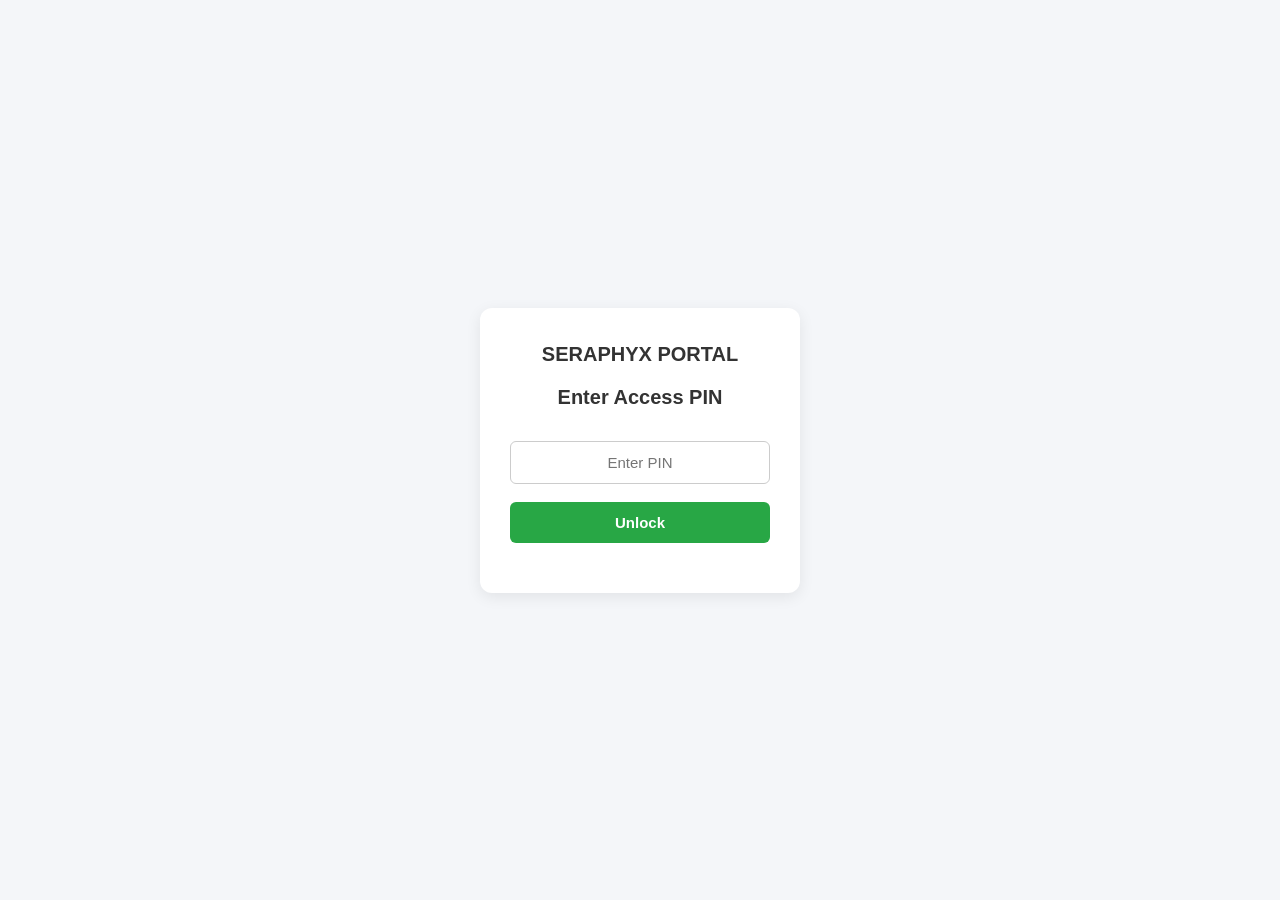
==== Index.html @ ea9a635a "Update Index.html" ====
<!DOCTYPE html>
<html>
<head>
  <title>SERAPHYX PORTAL</title>
  <style>
    body {
      font-family: 'Segoe UI', Tahoma, Geneva, Verdana, sans-serif;
      background-color: #f4f6f9;
      margin: 0;
      padding: 0;
      display: flex;
      justify-content: center;
      align-items: center;
      min-height: 100vh;
    }

    /* Narrow, poem-like centered container */
    .card {
      background: #ffffff;
      padding: 35px 30px;
      border-radius: 12px;
      box-shadow: 0 4px 15px rgba(0, 0, 0, 0.08);
      text-align: center;
      width: 100%;
      max-width: 260px; /* Kept narrow so it doesn't stretch side to side */
      margin: 0 auto;
    }

    h2 {
      margin-top: 0;
      color: #333;
      margin-bottom: 20px;
      font-size: 20px;
    }

    input, button {
      width: 100%;
      padding: 12px;
      margin-top: 12px;
      font-size: 15px;
      border-radius: 6px;
      box-sizing: border-box;
      text-align: center; /* Centers the input text */
    }

    input {
      border: 1px solid #ccc;
      outline: none;
      transition: border 0.3s;
    }

    input:focus {
      border-color: #28a745;
    }

    button {
      background-color: #28a745;
      color: white;
      border: none;
      font-weight: bold;
      cursor: pointer;
      transition: background 0.3s;
      margin-top: 18px;
    }

    button:hover {
      background-color: #218838;
    }

    #status, #pinStatus {
      margin-top: 15px;
      font-size: 14px;
      font-weight: 500;
    }

    /* Utility class to hide elements */
    .hidden {
      display: none !important;
    }
  </style>
</head>
<body>

  <!-- 1. PIN CODE SCREEN (Shows First) -->
  <div class="card" id="pinCard">
    <h2>SERAPHYX PORTAL<h2>
    <h2>Enter Access PIN</h2>
    <input type="password" id="pinInput" placeholder="Enter PIN">
    <button onclick="checkPin()">Unlock</button>
    <p id="pinStatus"></p>
  </div>

  <!-- 2. REGISTRATION FORM (Hidden Until PIN is Correct) -->
  <div class="card hidden" id="regCard">
    <h2>User Registration</h2>
    
    <input type="text" id="nameInput" placeholder="Enter Name">
    <input type="text" id="rankInput" placeholder="Enter Rank">
    <input type="number" id="balInput" placeholder="Enter Balance">
    
    <button onclick="sendData()">Send to Sheet</button>

    <p id="status"></p>
  </div>

  <script>
    // PASTE YOUR GOOGLE WEB APP URL HERE
    const API_URL = "https://script.google.com/macros/s/AKfycbwkXAasX7tgoTxVO09FQpBF3WzvBid05r1NA1-pyC-eQZMbeJYzKILEyULM3d73zNKh/exec";
    
    // SECRET PIN
    const CORRECT_PIN = "04292008";

    // FUNCTION TO CHECK PIN
    function checkPin() {
      const pinInput = document.getElementById("pinInput");
      const pinStatus = document.getElementById("pinStatus");

      if (pinInput.value.trim() === CORRECT_PIN) {
        // Hide PIN screen & show registration form
        document.getElementById("pinCard").classList.add("hidden");
        document.getElementById("regCard").classList.remove("hidden");
      } else {
        pinStatus.textContent = "Incorrect PIN!";
        pinStatus.style.color = "red";
        pinInput.value = "";
      }
    }

    // FUNCTION TO SEND DATA TO GOOGLE SHEET
    function sendData() {
      const nameInput = document.getElementById("nameInput");
      const rankInput = document.getElementById("rankInput");
      const balInput  = document.getElementById("balInput");
      
      const nameValue = nameInput.value.trim();
      const rankValue = rankInput.value.trim();
      const balValue  = balInput.value.trim();
      
      const statusText = document.getElementById("status");

      if (!nameValue || !rankValue || !balValue) {
        statusText.textContent = "Please fill in all fields!";
        statusText.style.color = "red";
        return;
      }

      statusText.textContent = "Sending...";
      statusText.style.color = "#555";

      const formData = new FormData();
      formData.append("name", nameValue);
      formData.append("rank", rankValue);
      formData.append("bal", balValue);

      fetch(API_URL, {
        method: "POST",
        body: formData,
        mode: "no-cors"
      })
      .then(() => {
        statusText.textContent = "Submitted successfully!";
        statusText.style.color = "green";
        
        // Clear inputs
        nameInput.value = "";
        rankInput.value = "";
        balInput.value = "";
      })
      .catch(err => {
        statusText.textContent = "Error sending data.";
        statusText.style.color = "red";
        console.error(err);
      });
    }
  </script>

</body>
</html>
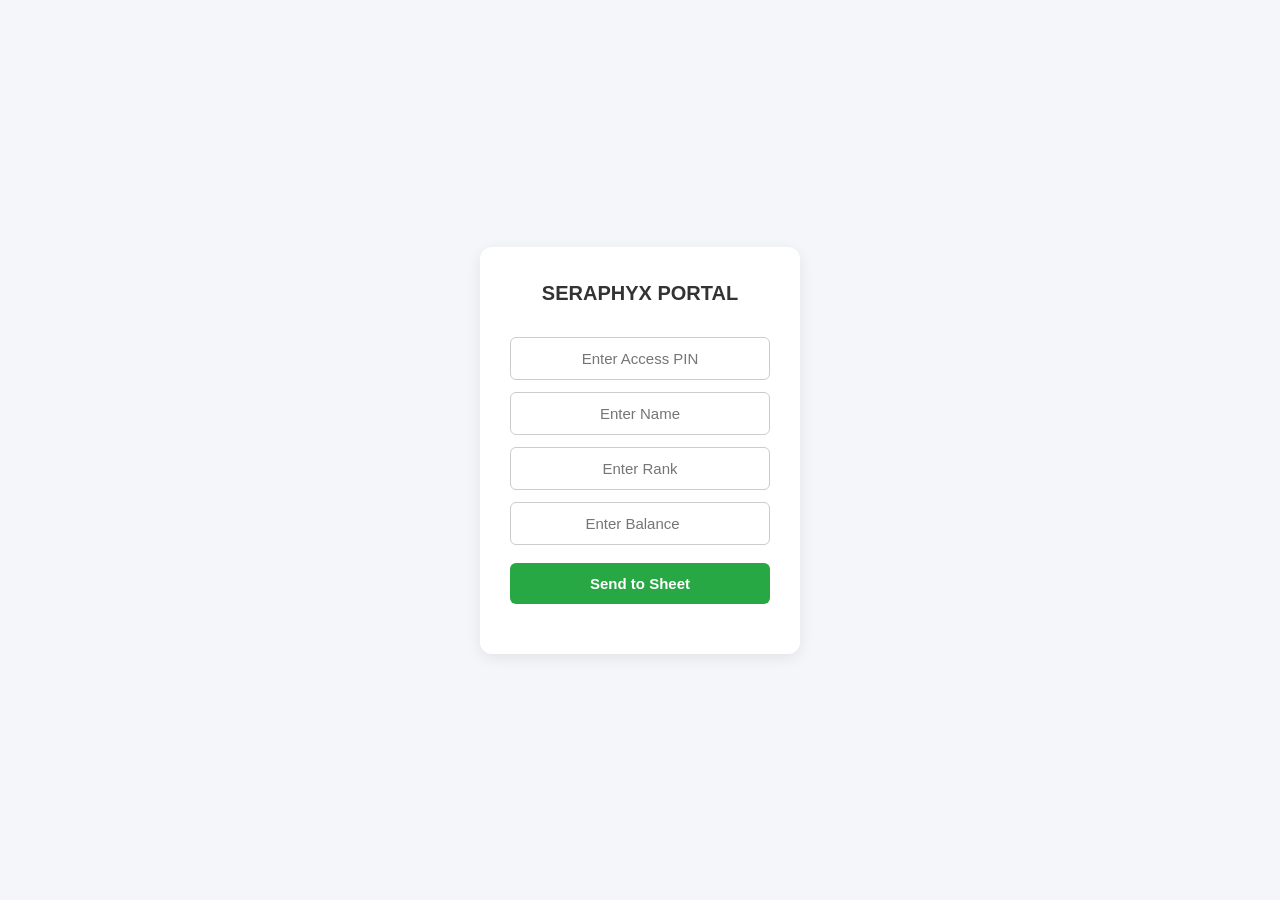
==== commit cfdc5f23: "Update Index.html" ====
--- a/Index.html
+++ b/Index.html
@@ -14,7 +14,6 @@
       min-height: 100vh;
     }
 
-    /* Narrow, poem-like centered container */
     .card {
       background: #ffffff;
       padding: 35px 30px;
@@ -22,7 +21,7 @@
       box-shadow: 0 4px 15px rgba(0, 0, 0, 0.08);
       text-align: center;
       width: 100%;
-      max-width: 260px; /* Kept narrow so it doesn't stretch side to side */
+      max-width: 260px;
       margin: 0 auto;
     }
 
@@ -40,7 +39,7 @@
       font-size: 15px;
       border-radius: 6px;
       box-sizing: border-box;
-      text-align: center; /* Centers the input text */
+      text-align: center;
     }
 
     input {
@@ -67,33 +66,19 @@
       background-color: #218838;
     }
 
-    #status, #pinStatus {
+    #status {
       margin-top: 15px;
       font-size: 14px;
       font-weight: 500;
-    }
-
-    /* Utility class to hide elements */
-    .hidden {
-      display: none !important;
     }
   </style>
 </head>
 <body>
 
-  <!-- 1. PIN CODE SCREEN (Shows First) -->
-  <div class="card" id="pinCard">
-    <h2>SERAPHYX PORTAL<h2>
-    <h2>Enter Access PIN</h2>
-    <input type="password" id="pinInput" placeholder="Enter PIN">
-    <button onclick="checkPin()">Unlock</button>
-    <p id="pinStatus"></p>
-  </div>
-
-  <!-- 2. REGISTRATION FORM (Hidden Until PIN is Correct) -->
-  <div class="card hidden" id="regCard">
-    <h2>User Registration</h2>
+  <div class="card">
+    <h2>SERAPHYX PORTAL</h2>
     
+    <input type="password" id="pinInput" placeholder="Enter Access PIN">
     <input type="text" id="nameInput" placeholder="Enter Name">
     <input type="text" id="rankInput" placeholder="Enter Rank">
     <input type="number" id="balInput" placeholder="Enter Balance">
@@ -105,69 +90,64 @@
 
   <script>
     // PASTE YOUR GOOGLE WEB APP URL HERE
-    const API_URL = "https://script.google.com/macros/s/AKfycbwkXAasX7tgoTxVO09FQpBF3WzvBid05r1NA1-pyC-eQZMbeJYzKILEyULM3d73zNKh/exec";
-    
-    // SECRET PIN
-    const CORRECT_PIN = "04292008";
+    const API_URL = "YOUR_GOOGLE_WEB_APP_URL_HERE";
 
-    // FUNCTION TO CHECK PIN
-    function checkPin() {
-      const pinInput = document.getElementById("pinInput");
-      const pinStatus = document.getElementById("pinStatus");
-
-      if (pinInput.value.trim() === CORRECT_PIN) {
-        // Hide PIN screen & show registration form
-        document.getElementById("pinCard").classList.add("hidden");
-        document.getElementById("regCard").classList.remove("hidden");
-      } else {
-        pinStatus.textContent = "Incorrect PIN!";
-        pinStatus.style.color = "red";
-        pinInput.value = "";
-      }
-    }
-
-    // FUNCTION TO SEND DATA TO GOOGLE SHEET
     function sendData() {
+      const pinInput  = document.getElementById("pinInput");
       const nameInput = document.getElementById("nameInput");
       const rankInput = document.getElementById("rankInput");
       const balInput  = document.getElementById("balInput");
       
+      const pinValue  = pinInput.value.trim();
       const nameValue = nameInput.value.trim();
       const rankValue = rankInput.value.trim();
       const balValue  = balInput.value.trim();
       
       const statusText = document.getElementById("status");
 
-      if (!nameValue || !rankValue || !balValue) {
+      if (!pinValue || !nameValue || !rankValue || !balValue) {
         statusText.textContent = "Please fill in all fields!";
         statusText.style.color = "red";
         return;
       }
 
-      statusText.textContent = "Sending...";
+      statusText.textContent = "Verifying & Sending...";
       statusText.style.color = "#555";
 
       const formData = new FormData();
+      formData.append("pin", pinValue);
       formData.append("name", nameValue);
       formData.append("rank", rankValue);
       formData.append("bal", balValue);
 
+      // We fetch using standard mode so we can read Google's response back!
       fetch(API_URL, {
         method: "POST",
-        body: formData,
-        mode: "no-cors"
+        body: formData
       })
-      .then(() => {
-        statusText.textContent = "Submitted successfully!";
-        statusText.style.color = "green";
-        
-        // Clear inputs
-        nameInput.value = "";
-        rankInput.value = "";
-        balInput.value = "";
+      .then(res => res.text())
+      .then(result => {
+        if (result === "WRONG_PIN") {
+          statusText.textContent = "Error: Invalid Access PIN!";
+          statusText.style.color = "red";
+        } 
+        else if (result === "DUPLICATE") {
+          statusText.textContent = "Error: Name already registered!";
+          statusText.style.color = "red";
+        } 
+        else {
+          statusText.textContent = "Success! Saved to Sheet.";
+          statusText.style.color = "green";
+          
+          // Clear inputs
+          pinInput.value = "";
+          nameInput.value = "";
+          rankInput.value = "";
+          balInput.value = "";
+        }
       })
       .catch(err => {
-        statusText.textContent = "Error sending data.";
+        statusText.textContent = "Submission error. Try again.";
         statusText.style.color = "red";
         console.error(err);
       });
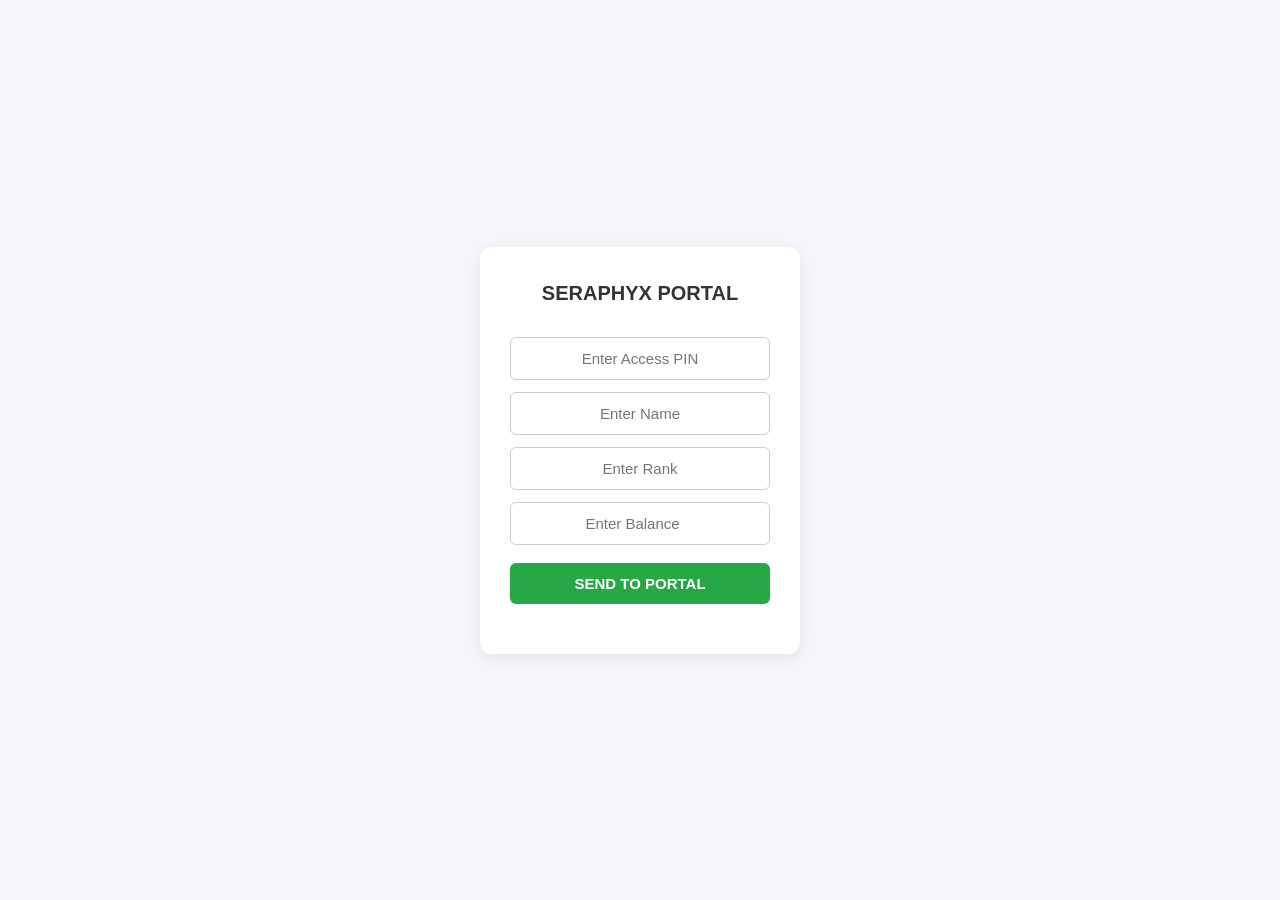
==== commit 66be47c0: "Fix HTML encoding issues in Index.html" ====
--- a/Index.html
+++ b/Index.html
@@ -83,14 +83,14 @@
     <input type="text" id="rankInput" placeholder="Enter Rank">
     <input type="number" id="balInput" placeholder="Enter Balance">
     
-    <button onclick="sendData()">Send to Sheet</button>
+    <button onclick="sendData()">SEND TO PORTAL</button>
 
     <p id="status"></p>
   </div>
 
   <script>
     // PASTE YOUR GOOGLE WEB APP URL HERE
-    const API_URL = "YOUR_GOOGLE_WEB_APP_URL_HERE";
+    const API_URL = "https://script.google.com/macros/s/AKfycbyfcOzWMtYrgSx-FLNhDbb0lwF5Cl15JGy8fNsHRctjKN1bHv-r02ONPHX6dQATA9E/exec";
 
     function sendData() {
       const pinInput  = document.getElementById("pinInput");
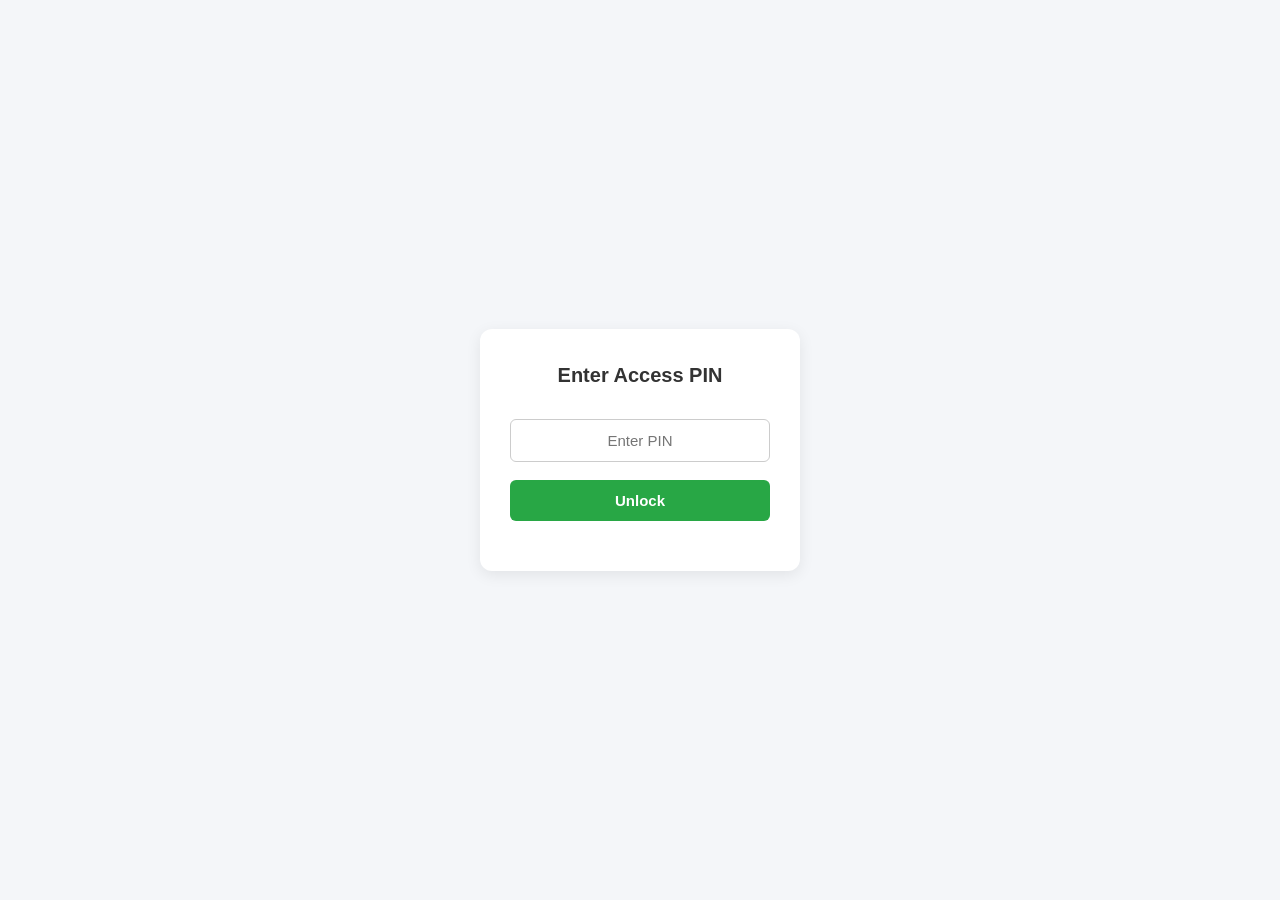
==== commit 7c70c8fe: "Update Index.html" ====
--- a/Index.html
+++ b/Index.html
@@ -1,7 +1,7 @@
 <!DOCTYPE html>
 <html>
 <head>
-  <title>SERAPHYX PORTAL</title>
+  <title>User Registration</title>
   <style>
     body {
       font-family: 'Segoe UI', Tahoma, Geneva, Verdana, sans-serif;
@@ -14,6 +14,7 @@
       min-height: 100vh;
     }
 
+    /* Centered poem-like card */
     .card {
       background: #ffffff;
       padding: 35px 30px;
@@ -66,7 +67,7 @@
       background-color: #218838;
     }
 
-    #status {
+    #status, #pinStatus {
       margin-top: 15px;
       font-size: 14px;
       font-weight: 500;
@@ -75,79 +76,130 @@
 </head>
 <body>
 
-  <div class="card">
-    <h2>SERAPHYX PORTAL</h2>
+  <!-- 1. STEP ONE: PIN SCREEN ONLY -->
+  <div class="card" id="pinCard">
+    <h2>Enter Access PIN</h2>
+    <input type="password" id="pinInput" placeholder="Enter PIN">
+    <button onclick="checkPin()">Unlock</button>
+    <p id="pinStatus"></p>
+  </div>
+
+  <!-- 2. STEP TWO: REGISTRATION FORM (Hidden completely by default) -->
+  <div class="card" id="regCard" style="display: none;">
+    <h2>User Registration</h2>
     
-    <input type="password" id="pinInput" placeholder="Enter Access PIN">
     <input type="text" id="nameInput" placeholder="Enter Name">
     <input type="text" id="rankInput" placeholder="Enter Rank">
     <input type="number" id="balInput" placeholder="Enter Balance">
     
-    <button onclick="sendData()">SEND TO PORTAL</button>
+    <button onclick="sendData()">Send to Sheet</button>
 
     <p id="status"></p>
   </div>
 
   <script>
     // PASTE YOUR GOOGLE WEB APP URL HERE
-    const API_URL = "https://script.google.com/macros/s/AKfycbyfcOzWMtYrgSx-FLNhDbb0lwF5Cl15JGy8fNsHRctjKN1bHv-r02ONPHX6dQATA9E/exec";
-
+    const API_URL = "YOUR_GOOGLE_WEB_APP_URL_HERE";
+    
+    let verifiedPin = "";
+
+    // 1. VERIFY PIN WITH GOOGLE
+    function checkPin() {
+      const pinInput = document.getElementById("pinInput");
+      const pinStatus = document.getElementById("pinStatus");
+      const enteredPin = pinInput.value.trim();
+
+      if (!enteredPin) {
+        pinStatus.textContent = "Please enter a PIN!";
+        pinStatus.style.color = "red";
+        return;
+      }
+
+      pinStatus.textContent = "Verifying...";
+      pinStatus.style.color = "#555";
+
+      const formData = new FormData();
+      formData.append("action", "verify_pin");
+      formData.append("pin", enteredPin);
+
+      fetch(API_URL, {
+        method: "POST",
+        body: formData
+      })
+      .then(res => res.text())
+      .then(result => {
+        if (result === "PIN_VALID") {
+          verifiedPin = enteredPin;
+          
+          // Hide PIN card completely and show registration card
+          document.getElementById("pinCard").style.display = "none";
+          document.getElementById("regCard").style.display = "block";
+        } else {
+          pinStatus.textContent = "Incorrect PIN!";
+          pinStatus.style.color = "red";
+          pinInput.value = "";
+        }
+      })
+      .catch(err => {
+        pinStatus.textContent = "Error checking PIN.";
+        pinStatus.style.color = "red";
+        console.error(err);
+      });
+    }
+
+    // 2. SUBMIT FORM DATA
     function sendData() {
-      const pinInput  = document.getElementById("pinInput");
       const nameInput = document.getElementById("nameInput");
       const rankInput = document.getElementById("rankInput");
       const balInput  = document.getElementById("balInput");
       
-      const pinValue  = pinInput.value.trim();
       const nameValue = nameInput.value.trim();
       const rankValue = rankInput.value.trim();
       const balValue  = balInput.value.trim();
       
       const statusText = document.getElementById("status");
 
-      if (!pinValue || !nameValue || !rankValue || !balValue) {
+      if (!nameValue || !rankValue || !balValue) {
         statusText.textContent = "Please fill in all fields!";
         statusText.style.color = "red";
         return;
       }
 
-      statusText.textContent = "Verifying & Sending...";
+      statusText.textContent = "Sending...";
       statusText.style.color = "#555";
 
       const formData = new FormData();
-      formData.append("pin", pinValue);
+      formData.append("action", "submit_data");
+      formData.append("pin", verifiedPin);
       formData.append("name", nameValue);
       formData.append("rank", rankValue);
       formData.append("bal", balValue);
 
-      // We fetch using standard mode so we can read Google's response back!
       fetch(API_URL, {
         method: "POST",
         body: formData
       })
       .then(res => res.text())
       .then(result => {
-        if (result === "WRONG_PIN") {
-          statusText.textContent = "Error: Invalid Access PIN!";
-          statusText.style.color = "red";
-        } 
-        else if (result === "DUPLICATE") {
+        if (result === "DUPLICATE") {
           statusText.textContent = "Error: Name already registered!";
           statusText.style.color = "red";
         } 
-        else {
+        else if (result === "SUCCESS") {
           statusText.textContent = "Success! Saved to Sheet.";
           statusText.style.color = "green";
           
-          // Clear inputs
-          pinInput.value = "";
           nameInput.value = "";
           rankInput.value = "";
           balInput.value = "";
         }
+        else {
+          statusText.textContent = "Error submitting data.";
+          statusText.style.color = "red";
+        }
       })
       .catch(err => {
-        statusText.textContent = "Submission error. Try again.";
+        statusText.textContent = "Network error. Try again.";
         statusText.style.color = "red";
         console.error(err);
       });
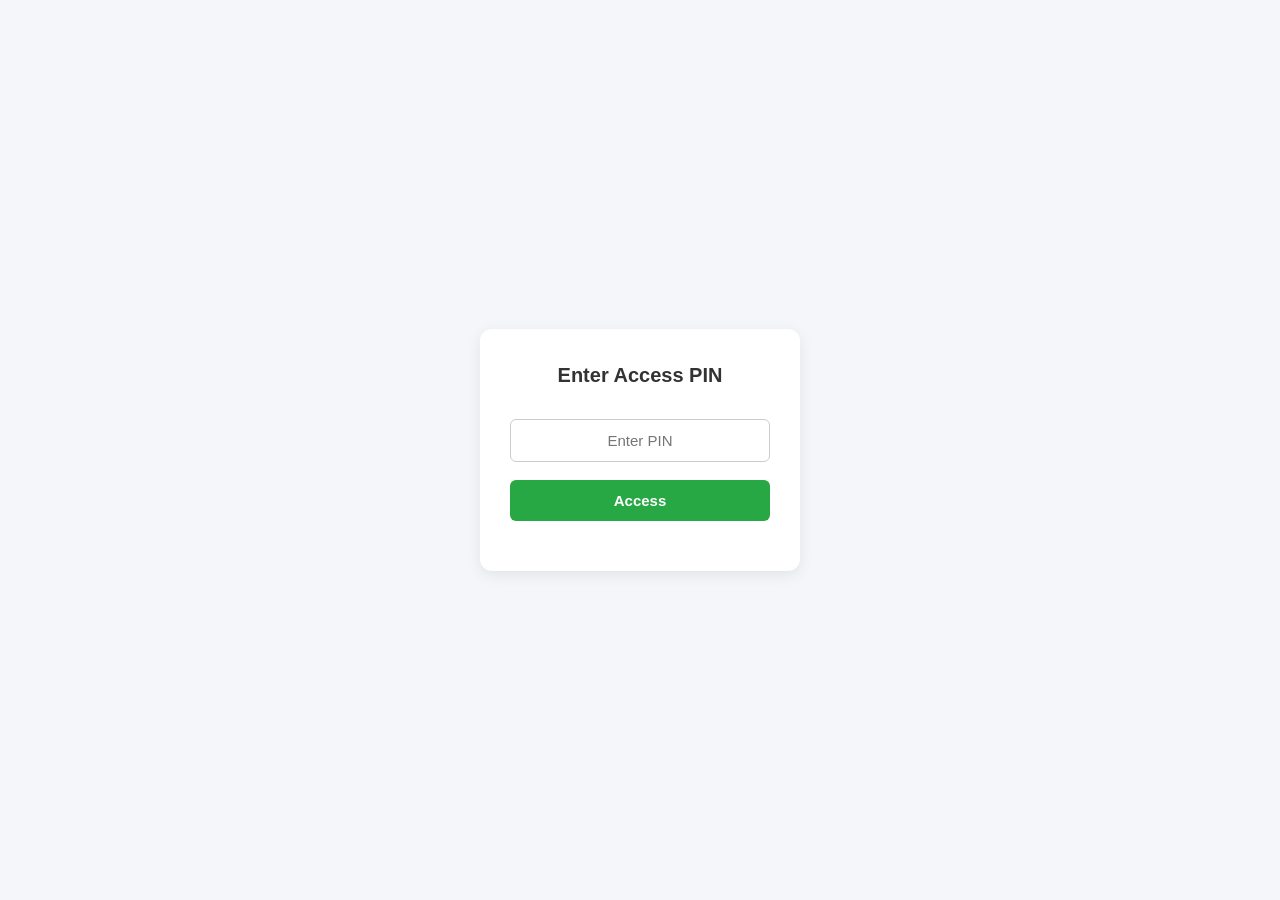
==== commit 79844ef1: "Update Index.html" ====
--- a/Index.html
+++ b/Index.html
@@ -1,7 +1,7 @@
 <!DOCTYPE html>
 <html>
 <head>
-  <title>User Registration</title>
+  <title>SERAPHYX PORTAL</title>
   <style>
     body {
       font-family: 'Segoe UI', Tahoma, Geneva, Verdana, sans-serif;
@@ -80,26 +80,26 @@
   <div class="card" id="pinCard">
     <h2>Enter Access PIN</h2>
     <input type="password" id="pinInput" placeholder="Enter PIN">
-    <button onclick="checkPin()">Unlock</button>
+    <button onclick="checkPin()">Access</button>
     <p id="pinStatus"></p>
   </div>
 
   <!-- 2. STEP TWO: REGISTRATION FORM (Hidden completely by default) -->
   <div class="card" id="regCard" style="display: none;">
-    <h2>User Registration</h2>
+    <h2>SERAPHYX PORTAL</h2>
     
     <input type="text" id="nameInput" placeholder="Enter Name">
     <input type="text" id="rankInput" placeholder="Enter Rank">
     <input type="number" id="balInput" placeholder="Enter Balance">
     
-    <button onclick="sendData()">Send to Sheet</button>
+    <button onclick="sendData()">Submit</button>
 
     <p id="status"></p>
   </div>
 
   <script>
     // PASTE YOUR GOOGLE WEB APP URL HERE
-    const API_URL = "YOUR_GOOGLE_WEB_APP_URL_HERE";
+    const API_URL = "https://script.google.com/macros/s/AKfycbyfcOzWMtYrgSx-FLNhDbb0lwF5Cl15JGy8fNsHRctjKN1bHv-r02ONPHX6dQATA9E/exec";
     
     let verifiedPin = "";
 
